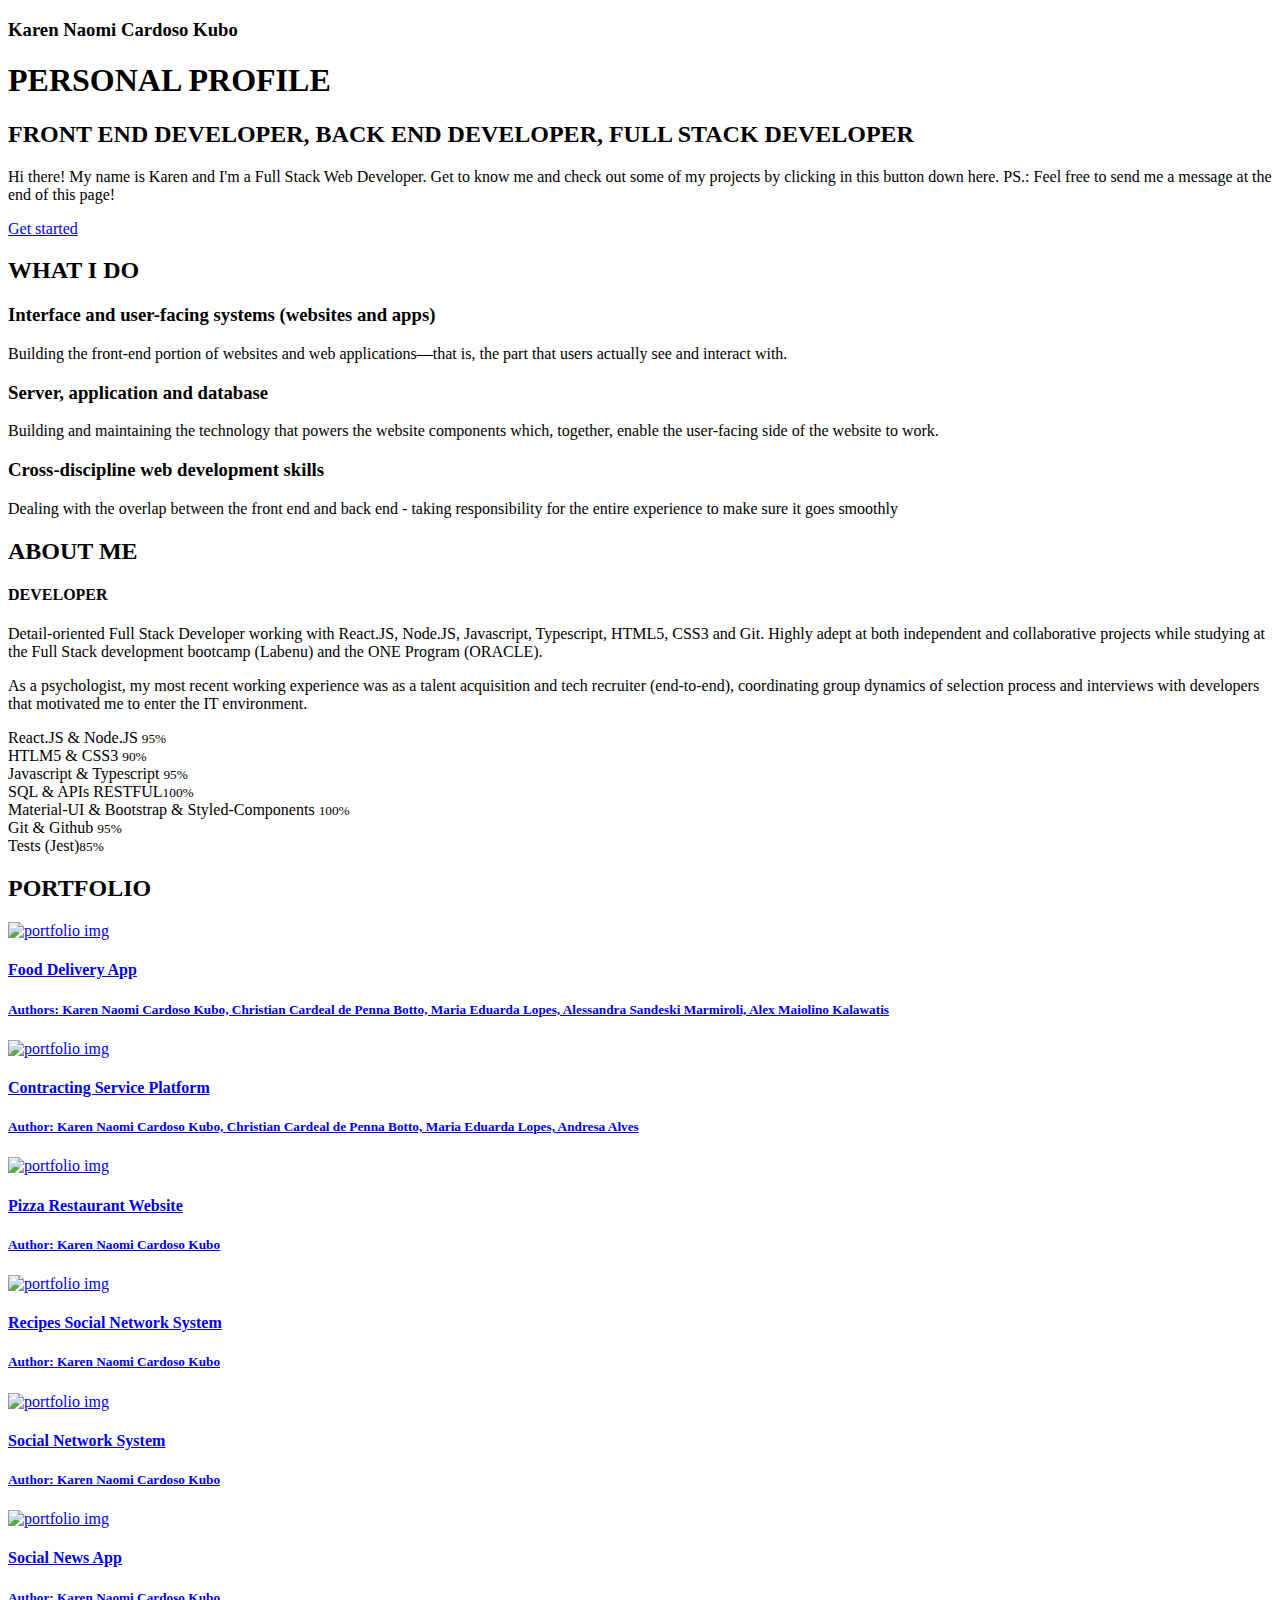
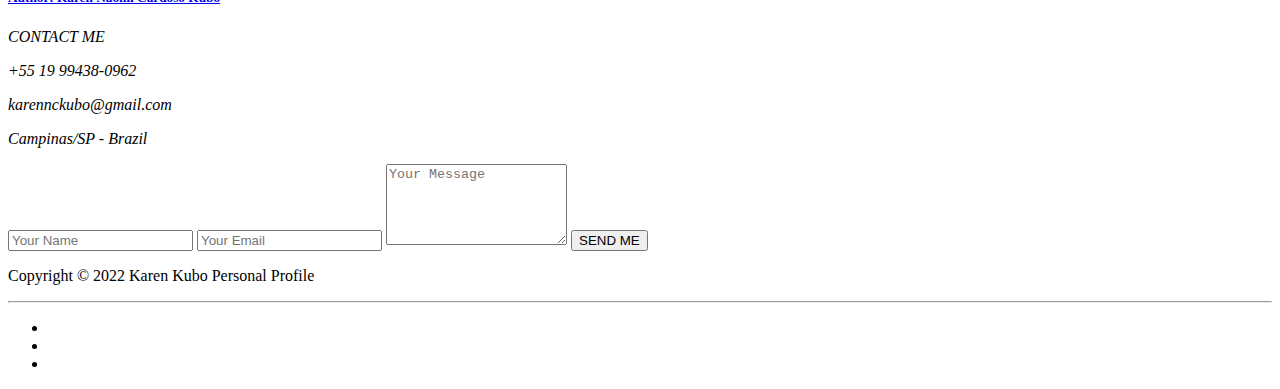
==== index.html @ 7004384d "portfolio" ====
<!DOCTYPE html>
<html lang="pt-br">

<head>
	<meta charset="utf-8">

	<title>Karen Naomi Cardoso Kubo - Full Stack Developer</title>
	<meta name="keywords" content="full-stack">
	<meta name="description" content="full-stack">
	<meta name="author" content="templatemo">

	<meta http-equiv="X-UA-Compatible" content="IE=Edge">
	<meta http-equiv="Content-Type" content="text/html; charset=UTF-8" />
	<meta name="viewport" content="width=device-width, initial-scale=1">

	<!-- animate -->
	<link rel="stylesheet" href="css/animate.min.css">
	<!-- bootstrap -->
	<link rel="stylesheet" href="css/bootstrap.min.css">
	<!-- font-awesome -->
	<link rel="stylesheet" href="css/font-awesome.min.css">
	<!-- google font -->
	<link href='http://fonts.googleapis.com/css?family=Raleway:400,300,700,800' rel='stylesheet' type='text/css'>
	<!-- fullpage -->
	<link rel="stylesheet" href="css/jquery.fullPage.css">
	<!-- custom -->
	<link rel="stylesheet" href="css/templatemo-style.css">

</head>

<body>

	<div id="fullpage">

		<!-- start home -->
		<div id="home" class="section">
			<div class="container">
				<div class="row">
					<div class="col-md-2"></div>
					<div class="col-md-8 wow fadeIn" data-wow-delay="0.9s">
						<h3>Karen Naomi Cardoso Kubo</h3>
						<h1>PERSONAL PROFILE</h1>
						<h2 class="rotate">FRONT END DEVELOPER, BACK END DEVELOPER, FULL STACK DEVELOPER</h2>
						<p>Hi there! My name is Karen and I'm a Full Stack Web Developer. Get to know me and check out
							some of my projects by clicking in this button down here. PS.: Feel free to send me a
							message at the end of this page!</p>
						<p><i class="fa fa-hand-o-down" style="font-size:48px;"></i> </p>
						<a href="#work" class="btn btn-default smoothScroll wow fadeInUp" data-wow-delay="1s">Get
							started</a>
					</div>
					<div class="col-md-2"></div>
				</div>
			</div>
		</div>
		<!-- end home -->

		<!-- start work -->
		<div id="work" class="section">
			<div class="container">
				<div class="row">
					<div class="col-md-12 wow bounce">
						<h2>WHAT I DO</h2>
					</div>
				</div>

				<div class="row">
					<div class="col-md-4 col-xs-11 wow fadeInUp" data-wow-delay="0.6s">
						<div class="media">
							<div class="media-object media-left">
								<i class="fa fa-laptop"></i>
							</div>
							<div class="media-body">
								<h3 class="media-heading">Interface and user-facing systems (websites and apps)</h3>
								<p>Building the front-end portion of websites and web applications—that is, the part
									that users actually see and interact with.</p>
							</div>
						</div>
					</div>

					<div class="col-md-4 col-xs-11 wow fadeInUp" data-wow-delay="0.6s">
						<div class="media">
							<div class="media-object media-left">
								<i class="fa fa-database"></i>
							</div>
							<div class="media-body">
								<h3 class="media-heading">Server, application and database</h3>
								<p>Building and maintaining the technology that powers the website components which,
									together, enable the user-facing side of the website to work.</p>
							</div>
						</div>
					</div>

					<div class="col-md-4 col-xs-11 wow fadeInUp" data-wow-delay="0.6s">
						<div class="media">
							<div class="media-object media-left">
								<i class="fa fa-chain"></i>
							</div>
							<div class="media-body">
								<h3 class="media-heading">Cross-discipline web development skills </h3>
								<p>Dealing with the overlap between the front end and back end - taking responsibility
									for the entire experience to make sure it goes smoothly</p>
							</div>
						</div>
					</div>

				</div>
			</div>
		</div>
		<!-- end work -->

		<!-- start about -->
		<div id="about" class="section">
			<div class="container">
				<div class="row">
					<div class="col-md-6 col-xs-11 wow fadeInLeft" data-wow-delay="0.9s">
						<h2>ABOUT ME</h2>
						<h4>DEVELOPER</h4>
						<p>Detail-oriented Full Stack Developer working with React.JS, Node.JS, Javascript, Typescript,
							HTML5, CSS3 and Git. Highly adept at both independent and collaborative projects while
							studying at the Full Stack development bootcamp (Labenu) and the ONE Program (ORACLE).
						</p>
						<p>As a psychologist, my most recent working experience was as a talent acquisition and tech
							recruiter (end-to-end), coordinating group dynamics of selection process and interviews with
							developers that motivated me to enter the IT environment.</p>
					</div>
					<div class="col-md-6 col-xs-11 wow fadeInRight" data-wow-delay="0.9s">
						<span>React.JS & Node.JS <small>95%</small></span>
						<div class="progress">
							<div class="progress-bar progress-bar-danger" role="progressbar" aria-valuenow="60"
								aria-valuemin="0" aria-valuemax="100" style="width: 95%;"></div>
						</div>
						<span>HTLM5 &AMP; CSS3 <small>90%</small></span>
						<div class="progress">
							<div class="progress-bar progress-bar-danger" role="progressbar" aria-valuenow="60"
								aria-valuemin="0" aria-valuemax="100" style="width: 90%;"></div>
						</div>
						<span>Javascript &AMP; Typescript <small>95%</small></span>
						<div class="progress">
							<div class="progress-bar progress-bar-danger" role="progressbar" aria-valuenow="60"
								aria-valuemin="0" aria-valuemax="100" style="width: 95%;"></div>
						</div>
						<span>SQL &AMP; APIs RESTFUL<small>100%</small></span>
						<div class="progress">
							<div class="progress-bar progress-bar-danger" role="progressbar" aria-valuenow="60"
								aria-valuemin="0" aria-valuemax="100" style="width: 100%;"></div>
						</div>
						<span>Material-UI &AMP; Bootstrap &AMP; Styled-Components <small>100%</small></span>
						<div class="progress">
							<div class="progress-bar progress-bar-danger" role="progressbar" aria-valuenow="60"
								aria-valuemin="0" aria-valuemax="100" style="width: 100%;"></div>
						</div>
						<span>Git &AMP; Github <small>95%</small></span>
						<div class="progress">
							<div class="progress-bar progress-bar-danger" role="progressbar" aria-valuenow="60"
								aria-valuemin="0" aria-valuemax="100" style="width: 95%;"></div>
						</div>
						<span>Tests (Jest)<small>85%</small></span>
						<div class="progress">
							<div class="progress-bar progress-bar-danger" role="progressbar" aria-valuenow="60"
								aria-valuemin="0" aria-valuemax="100" style="width: 85%;"></div>
						</div>

					</div>
				</div>
			</div>
		</div>
		<!-- end about -->

		<!-- start portfolio -->
		<div id="portfolio" class="section">
			<div class="container">
				<div class="row">
					<div class="col-md-12">
						<h2 class="wow bounce">PORTFOLIO</h2>
					</div>
					<div class="col-md-4 col-xs-6 wow fadeIn" data-wow-delay="0.6s">
						<div class="portfolio-thumb">
							<a href="https://github.com/future4code/Silveira-labe-food1" target="_blank">
								<img src="images/rappi4a.png" class="img-responsive" alt="portfolio img">
								<div class="portfolio-overlay">
									<h4>Food Delivery App</h4>
									<h5>Authors: Karen Naomi Cardoso Kubo, Christian Cardeal de Penna Botto, Maria
										Eduarda Lopes, Alessandra Sandeski Marmiroli, Alex Maiolino Kalawatis</h5>
								</div>
							</a>
						</div>
					</div>
					<div class="col-md-4 col-xs-6 wow fadeIn" data-wow-delay="0.6s">
						<div class="portfolio-thumb">
							<a href="https://github.com/future4code/Silveira-labe-ninja1" target="_blank">
								<img src="images/getninjas.png" class="img-responsive" alt="portfolio img">
								<div class="portfolio-overlay">
									<h4>Contracting Service Platform</h4>
									<h5>Author: Karen Naomi Cardoso Kubo, Christian Cardeal de Penna Botto, Maria
										Eduarda Lopes, Andresa Alves</h5>
								</div>
							</a>
						</div>
					</div>
					<div class="col-md-4 col-xs-6 wow fadeIn" data-wow-delay="1s">
						<div class="portfolio-thumb">
							<a href="https://github.com/karennkubo/Projetos/tree/main/projeto-full-stack-ambulnz"
								target="_blank">
								<img src="images/ambulnz.png" class="img-responsive" alt="portfolio img">
								<div class="portfolio-overlay">
									<h4>Pizza Restaurant Website</h4>
									<h5>Author: Karen Naomi Cardoso Kubo</h5>
								</div>
							</a>
						</div>
					</div>
					<div class="col-md-4 col-xs-6 wow fadeIn" data-wow-delay="1s">
						<div class="portfolio-thumb">
							<a href="https://github.com/karennkubo/Projetos/tree/main/projeto-back-end-cookenu"
								target="_blank">
								<img src="images/cookenu.png" class="img-responsive" alt="portfolio img">
								<div class="portfolio-overlay">
									<h4>Recipes Social Network System</h4>
									<h5>Author: Karen Naomi Cardoso Kubo</h5>
								</div>
							</a>
						</div>
					</div>
					<div class="col-md-4 col-xs-6 wow fadeIn" data-wow-delay="1s">
						<div class="portfolio-thumb">
							<a href="https://github.com/karennkubo/Projetos/tree/main/projeto-back-end-labook"
								target="_blank">
								<img src="images/labook.png" class="img-responsive" alt="portfolio img">
								<div class="portfolio-overlay">
									<h4>Social Network System</h4>
									<h5>Author: Karen Naomi Cardoso Kubo</h5>
								</div>
							</a>
						</div>
					</div>
					<div class="col-md-4 col-xs-6 wow fadeIn" data-wow-delay="1s">
						<div class="portfolio-thumb">
							<a href="https://github.com/karennkubo/Projetos/tree/main/projeto-front-end-labeddit"
								target="_blank">
								<img src="images/labeddit.png" class="img-responsive" alt="portfolio img">
								<div class="portfolio-overlay">
									<h4>Social News App</h4>
									<h5>Author: Karen Naomi Cardoso Kubo</h5>
								</div>
							</a>
						</div>
					</div>
				</div>
			</div>
		</div>
		<!-- end portfolio -->

		<!-- start contact -->
		<div id="contact" class="section">
			<div class="container">
				<div class="row">
					<div class="col-lg-5 col-lg-offset-1 col-md-6 wow fadeInUp" data-wow-delay="0.6s">
						<address>
							<p class="contact-title">CONTACT ME</p>
							<p><i class="fa fa-phone"></i> +55 19 99438-0962</p>
							<p><i class="fa fa-envelope-o"></i> karennckubo@gmail.com</p>
							<p><i class="fa fa-map-marker"></i> Campinas/SP - Brazil</p>
						</address>
					</div>
					<div class="col-lg-6 col-md-6 col-xs-10 wow fadeInUp" data-wow-delay="0.6s">
						<form action="https://formsubmit.co/karennckubo@gmail.com" method="POST">
							<input type="hidden" name="_subject" value="Contact from portfolio!">
							<input name="name" type="text" class="form-control" id="name" placeholder="Your Name">
							<input name="email" type="email" class="form-control" id="email" placeholder="Your Email">
							<textarea name="message" rows="5" class="form-control" id="message"
								placeholder="Your Message"></textarea>
							<input type="hidden" name="_next" value="https://karenkubo.surge.sh/thankyou">
							<input name="send" type="submit" class="form-control" id="send" value="SEND ME">
						</form>
					</div>
					<div class="col-md-1 col-sm-1"></div>
				</div>
			</div>
		</div>
		<!-- end contact -->

		<!-- start footer -->
		<footer>
			<div class="container">
				<div class="row">
					<div class="col-md-12 wow fadeIn" data-wow-delay="0.9s">
						<p>Copyright &copy; 2022 Karen Kubo Personal Profile </p>
						<hr>
						<ul class="social-icon">
							<li><a href="https://www.linkedin.com/in/karen-kubo-22b929196/" target="_blank" class="fa fa-linkedin"></a></li>
							<li><a href="https://github.com/karennkubo" target="_blank" class="fa fa-github"></a></li>
							<li><a href="https://api.whatsapp.com/send?phone=5519994380962" target="_blank" class="fa fa-whatsapp"></a></li>
						</ul>
					</div>
				</div>
			</div>
		</footer>
		<!-- end footer -->

	</div>

	<!-- jQuery -->
	<script src="js/jquery.js"></script>
	<!-- bootstrap -->
	<script src="js/bootstrap.min.js"></script>
	<!-- fullpage -->
	<script src="js/jquery.fullPage.js"></script>
	<!-- smoothScroll -->
	<script src="js/smoothscroll.js"></script>
	<!-- wow -->
	<script src="js/wow.min.js"></script>
	<!-- text rotater -->
	<script src="js/jquery.simple-text-rotator.js"></script>
	<!-- custom -->
	<script src="js/custom.js"></script>

</body>

</html>
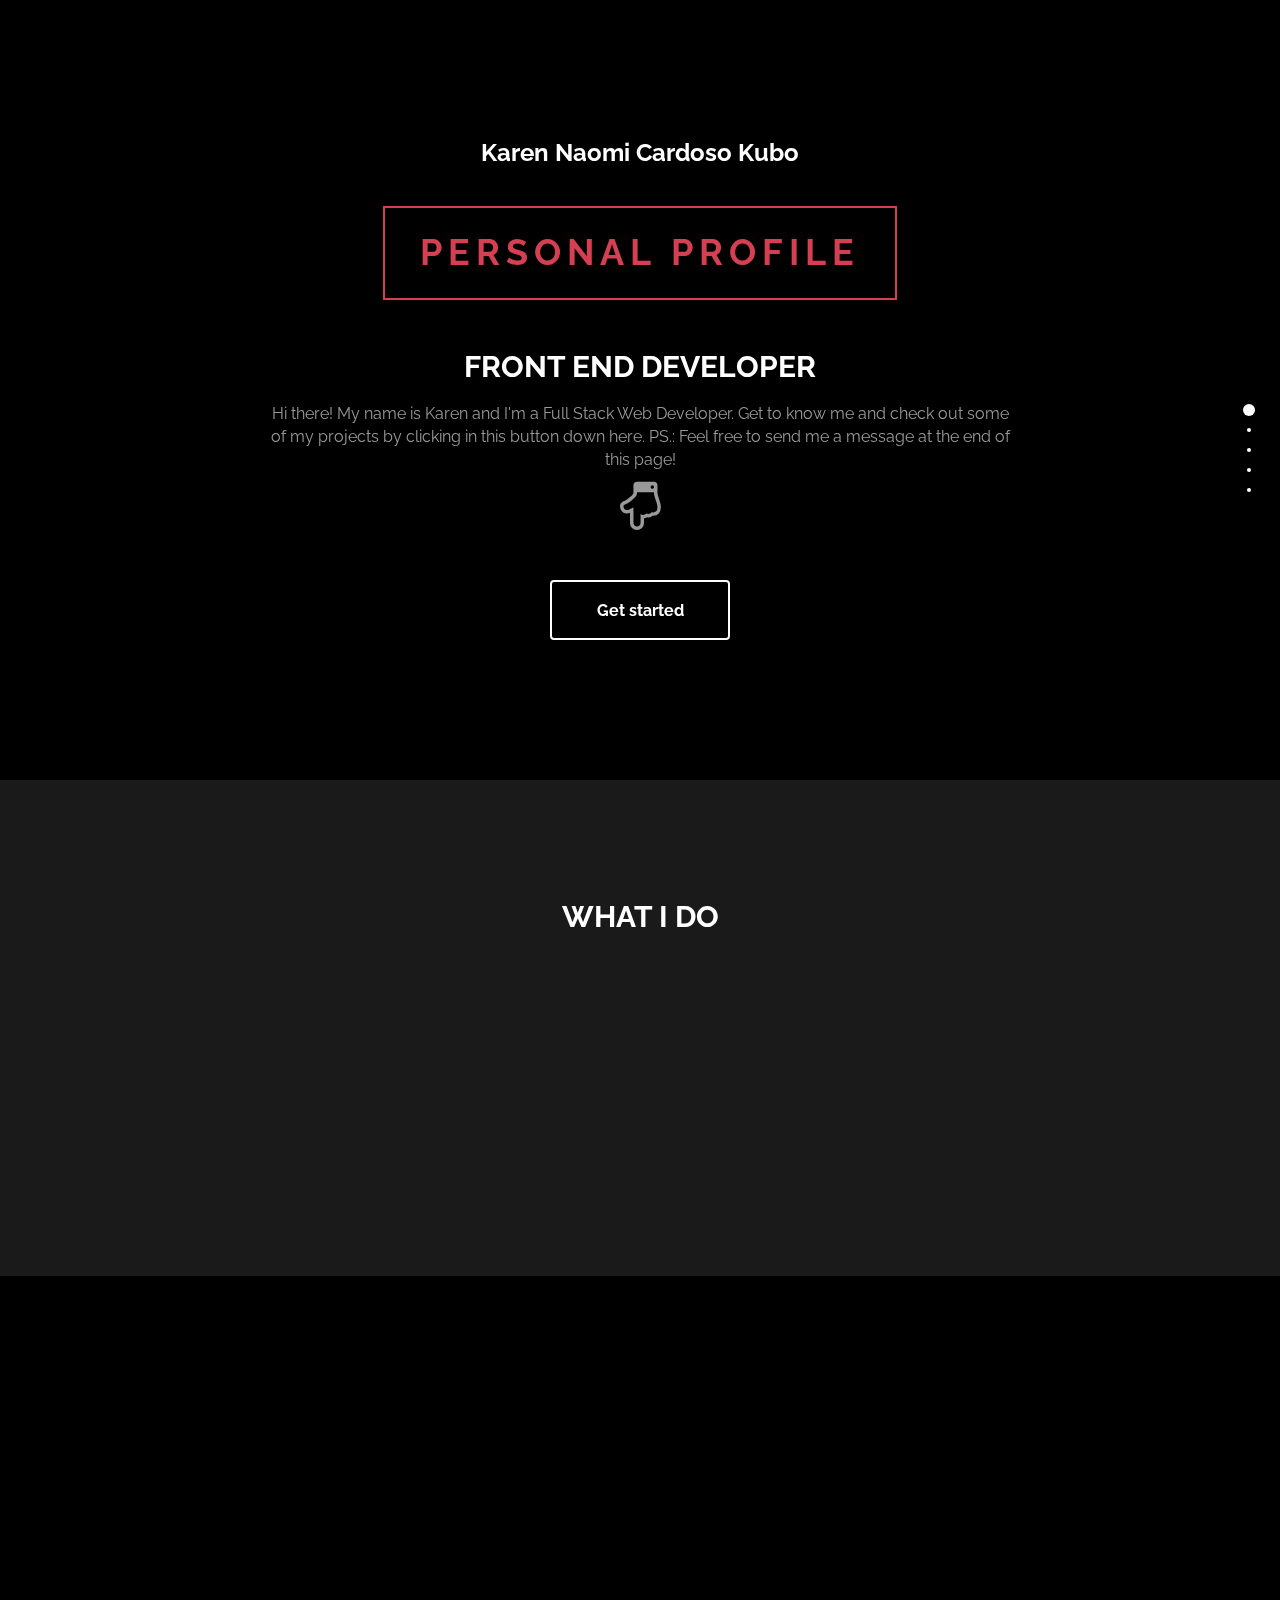
==== commit 2a93cb22: "css, images, fonts" ====
--- a/index.html
+++ b/index.html
@@ -5,9 +5,9 @@
 	<meta charset="utf-8">
 
 	<title>Karen Naomi Cardoso Kubo - Full Stack Developer</title>
-	<meta name="keywords" content="full-stack">
-	<meta name="description" content="full-stack">
-	<meta name="author" content="templatemo">
+	<meta name="keywords" content="full-stack, developer, karen, kubo">
+	<meta name="description" content="Karen Naomi Cardoso Kubo Portfolio - Full Stack Web Developer">
+	<meta name="author" content="Karen Naomi Cardoso Kubo">
 
 	<meta http-equiv="X-UA-Compatible" content="IE=Edge">
 	<meta http-equiv="Content-Type" content="text/html; charset=UTF-8" />
--- a/css/templatemo-style.css
+++ b/css/templatemo-style.css
@@ -0,0 +1,414 @@
+
+
+body
+{
+	background: #000000;
+	color: #999;
+	font-family: 'Raleway', sans-serif;
+	font-size: 16px;
+	font-weight: 400;
+}
+
+/* start all section */
+#home,
+#home .fp-slide,
+#home .fp-tableCell,
+
+#work,
+#work .fp-slide,
+#work .fp-tableCell,
+
+#about,
+#about .fp-slide,
+#about .fp-tableCell,
+
+#contact,
+#contact .fp-slide,
+#contact .fp-tableCell,
+
+#portfolio,
+#portfolio .fp-slide,
+#portfolio .fp-tableCell,
+
+footer,
+footer .fp-slide,
+footer .fp-tableCell
+{
+    height: auto !important;
+}
+
+/* end all section */
+
+/* start all heading */
+h1,h2,h3,h4,h5
+    {
+        color: #ffffff;
+        font-weight: bold;
+    }
+/* end all heading */
+
+/* start all section */
+#work, #about, #portfolio, #contact
+    {
+        padding-top: 100px;
+        padding-bottom: 120px;
+    }
+/* end all section */
+
+/* start simpletextrotator */
+.rotating {
+  display: inline-block;
+  -webkit-transform-style: preserve-3d;
+  -moz-transform-style: preserve-3d;
+  -ms-transform-style: preserve-3d;
+  -o-transform-style: preserve-3d;
+  transform-style: preserve-3d;
+  -webkit-transform: rotateX(0) rotateY(0) rotateZ(0);
+  -moz-transform: rotateX(0) rotateY(0) rotateZ(0);
+  -ms-transform: rotateX(0) rotateY(0) rotateZ(0);
+  -o-transform: rotateX(0) rotateY(0) rotateZ(0);
+  transform: rotateX(0) rotateY(0) rotateZ(0);
+  -webkit-transition: 0.5s;
+  -moz-transition: 0.5s;
+  -ms-transition: 0.5s;
+  -o-transition: 0.5s;
+  transition: 0.5s;
+  -webkit-transform-origin-x: 50%;
+}
+
+.rotating.flip {
+  position: relative;
+}
+
+.rotating .front, .rotating .back {
+  left: 0;
+  top: 0;
+  -webkit-backface-visibility: hidden;
+  -moz-backface-visibility: hidden;
+  -ms-backface-visibility: hidden;
+  -o-backface-visibility: hidden;
+  backface-visibility: hidden;
+}
+
+.rotating .front {
+  position: absolute;
+  display: inline-block;
+  -webkit-transform: translate3d(0,0,1px);
+  -moz-transform: translate3d(0,0,1px);
+  -ms-transform: translate3d(0,0,1px);
+  -o-transform: translate3d(0,0,1px);
+  transform: translate3d(0,0,1px);
+}
+
+.rotating.flip .front {
+  z-index: 1;
+}
+
+.rotating .back {
+  display: block;
+  opacity: 0;
+}
+
+.rotating.spin {
+  -webkit-transform: rotate(360deg) scale(0);
+  -moz-transform: rotate(360deg) scale(0);
+  -ms-transform: rotate(360deg) scale(0);
+  -o-transform: rotate(360deg) scale(0);
+  transform: rotate(360deg) scale(0);
+}
+
+.rotating.flip .back {
+  z-index: 2;
+  display: block;
+  opacity: 1;
+  
+  -webkit-transform: rotateY(180deg) translate3d(0,0,0);
+  -moz-transform: rotateY(180deg) translate3d(0,0,0);
+  -ms-transform: rotateY(180deg) translate3d(0,0,0);
+  -o-transform: rotateY(180deg) translate3d(0,0,0);
+  transform: rotateY(180deg) translate3d(0,0,0);
+}
+
+.rotating.flip.up .back {
+  -webkit-transform: rotateX(180deg) translate3d(0,0,0);
+  -moz-transform: rotateX(180deg) translate3d(0,0,0);
+  -ms-transform: rotateX(180deg) translate3d(0,0,0);
+  -o-transform: rotateX(180deg) translate3d(0,0,0);
+  transform: rotateX(180deg) translate3d(0,0,0);
+}
+
+.rotating.flip.cube .front {
+  -webkit-transform: translate3d(0,0,100px) scale(0.9,0.9);
+  -moz-transform: translate3d(0,0,100px) scale(0.85,0.85);
+  -ms-transform: translate3d(0,0,100px) scale(0.85,0.85);
+  -o-transform: translate3d(0,0,100px) scale(0.85,0.85);
+  transform: translate3d(0,0,100px) scale(0.85,0.85);
+}
+
+.rotating.flip.cube .back {
+  -webkit-transform: rotateY(180deg) translate3d(0,0,100px) scale(0.9,0.9);
+  -moz-transform: rotateY(180deg) translate3d(0,0,100px) scale(0.85,0.85);
+  -ms-transform: rotateY(180deg) translate3d(0,0,100px) scale(0.85,0.85);
+  -o-transform: rotateY(180deg) translate3d(0,0,100px) scale(0.85,0.85);
+  transform: rotateY(180deg) translate3d(0,0,100px) scale(0.85,0.85);
+}
+
+.rotating.flip.cube.up .back {
+  -webkit-transform: rotateX(180deg) translate3d(0,0,100px) scale(0.9,0.9);
+  -moz-transform: rotateX(180deg) translate3d(0,0,100px) scale(0.85,0.85);
+  -ms-transform: rotateX(180deg) translate3d(0,0,100px) scale(0.85,0.85);
+  -o-transform: rotateX(180deg) translate3d(0,0,100px) scale(0.85,0.85);
+  transform: rotateX(180deg) translate3d(0,0,100px) scale(0.85,0.85);
+}
+/* end simpletextrotator */
+
+/* start home */       
+#home
+	{
+        background: url('../images/home-bg.png');
+        background-size: cover;
+        background-repeat: no-repeat;
+        padding-top: 120px;
+        padding-bottom: 140px;
+        text-align: center;
+	}
+#home h1
+    {
+        border: 2px solid #D43F52;
+        color: #D43F52;
+        display: inline-block;
+        letter-spacing: 6px;
+        padding: 25px 35px;
+        margin: 30px 0;
+    }
+#home h2
+    {
+        padding-bottom: 10px;
+    }
+#home .btn
+    {
+        background: transparent;
+        border: 2px solid #ffffff;
+        color: #ffffff;
+        font-size: 16px;
+        font-weight: bold;
+        width: 180px;
+        height: 60px;
+        margin-top: 40px;
+        padding-top: 18px;
+        transition: all 0.4s ease-in-out;
+    }
+#home .btn:hover
+    {
+        background: #D43F52;
+        border-color: transparent;
+    }
+/* end home */
+
+/* start work */
+#work
+    {
+        background: #1a1a1a;
+    }
+#work h2
+    {
+        text-align: center;
+    }
+
+#work .media
+    {
+      margin-top: 30px;
+    }
+	
+#work .media .fa
+    {
+        border: 2px solid #ffffff;
+        border-radius: 50%;
+        color: #D43F52;
+        font-size: 24px;
+        margin-right: 24px;
+        width: 60px;
+        height: 60px;
+        line-height: 55px;
+        text-align: center;
+        vertical-align: middle;
+        transition: all 0.4s ease-in;
+    }
+#work .media .fa:hover
+    {
+        background: #ffffff;
+        cursor: pointer;
+    }
+#work .media .media-heading
+    {
+        font-weight: 600;
+        font-size: 20px;
+        padding-bottom: 10px;
+    }
+/* end work */
+
+/* start about */
+#about h4
+    {
+        padding: 15px 0;
+		color: #D43F52;
+    }
+#about .progress
+    {
+        border-radius: 4px;
+        background: #ffffff;
+        height: 4px;
+    }
+#about .progress .progress-bar-danger
+    {
+        background: #D43F52;
+    }
+#about .text-top
+    {
+        padding-top: 50px;
+    }
+#about span
+    {
+        color: #ffffff;
+        font-weight: bold;
+        display: block;
+        padding-bottom: 6px;
+    }
+#about small
+    {
+        font-weight: bold;
+        float: right;
+    }
+/* end about */
+
+/* start portfolio */
+#portfolio
+    {
+        background: #1a1a1a;
+        text-align: center;
+    }
+#portfolio h2
+    {
+        padding-bottom: 30px;
+    }
+#portfolio .portfolio-thumb
+    {
+        overflow: hidden;
+        position: relative;
+        margin-bottom: 30px;
+    }
+#portfolio .portfolio-thumb .portfolio-overlay
+    {
+        background: #D43F52;
+        top: 0;
+        left: 0;
+        right: 0;
+        bottom: 0;
+        opacity: 0;
+        width: 100%;
+        height: 100%;
+        position: absolute;
+        padding-top: 60px;
+        transition: all 0.4s ease-in-out;
+    }
+#portfolio .portfolio-thumb:hover .portfolio-overlay
+    {
+        cursor: pointer;
+        opacity: 0.8;
+        transform: scale(0.9);
+    }
+/* end portfolio */
+
+/* start contact */
+
+#contact address
+    {
+      padding-bottom: 18px;
+    }
+	
+#contact .contact-title
+    {
+		font-size: 24px;
+		font-weight: bold;
+        padding-bottom: 20px;
+		color: #ffffff;
+    }
+#contact .fa
+    {
+        border: 2px solid #ffffff;
+        border-radius: 50%;
+        color: #D43F52;
+        width: 50px;
+        height: 50px;
+        line-height: 45px;
+        text-align: center;
+        margin-right: 20px;
+    }
+#contact .form-control
+    {
+        background: transparent;
+        border: 2px solid #999;
+        border-radius: 0;
+        box-shadow: none;
+        color: #ffffff;
+        margin-bottom: 20px;
+    }
+#contact input
+    {
+        height: 50px;
+    }
+#contact input[type="submit"]
+    {
+        background: #D43F52;
+        border: 2px solid transparent;
+        color: #ffffff;
+        font-weight: bold;
+        transition: all 0.4s ease-in-out;
+    }
+#contact input[type="submit"]:hover
+    {
+        background: #ffffff;
+        color: #D43F52;
+    }
+/* end contact */
+
+/* start footer */
+footer
+    {
+        border-top: 1px solid #090909;
+        text-align: center;
+        padding-top: 40px;
+        padding-bottom: 20px;
+    }
+footer hr
+    {
+        width: 100px;
+    }
+/* end footer */
+
+/* start social icon */
+.social-icon
+    {
+        position: relative;
+        padding: 0;
+        margin: 0;
+    }
+.social-icon li
+    {
+        display: inline-block;
+        list-style: none;
+    }
+.social-icon li a
+    {
+        border-radius: 50%;
+        color: #606060;
+        text-decoration: none;
+        transition: all 0.4s ease-in-out;
+        text-align: center;
+        margin-right: 10px;
+    }
+.social-icon li a:hover
+    {
+        color: #D43F52;
+    }
+/* end social icon */
